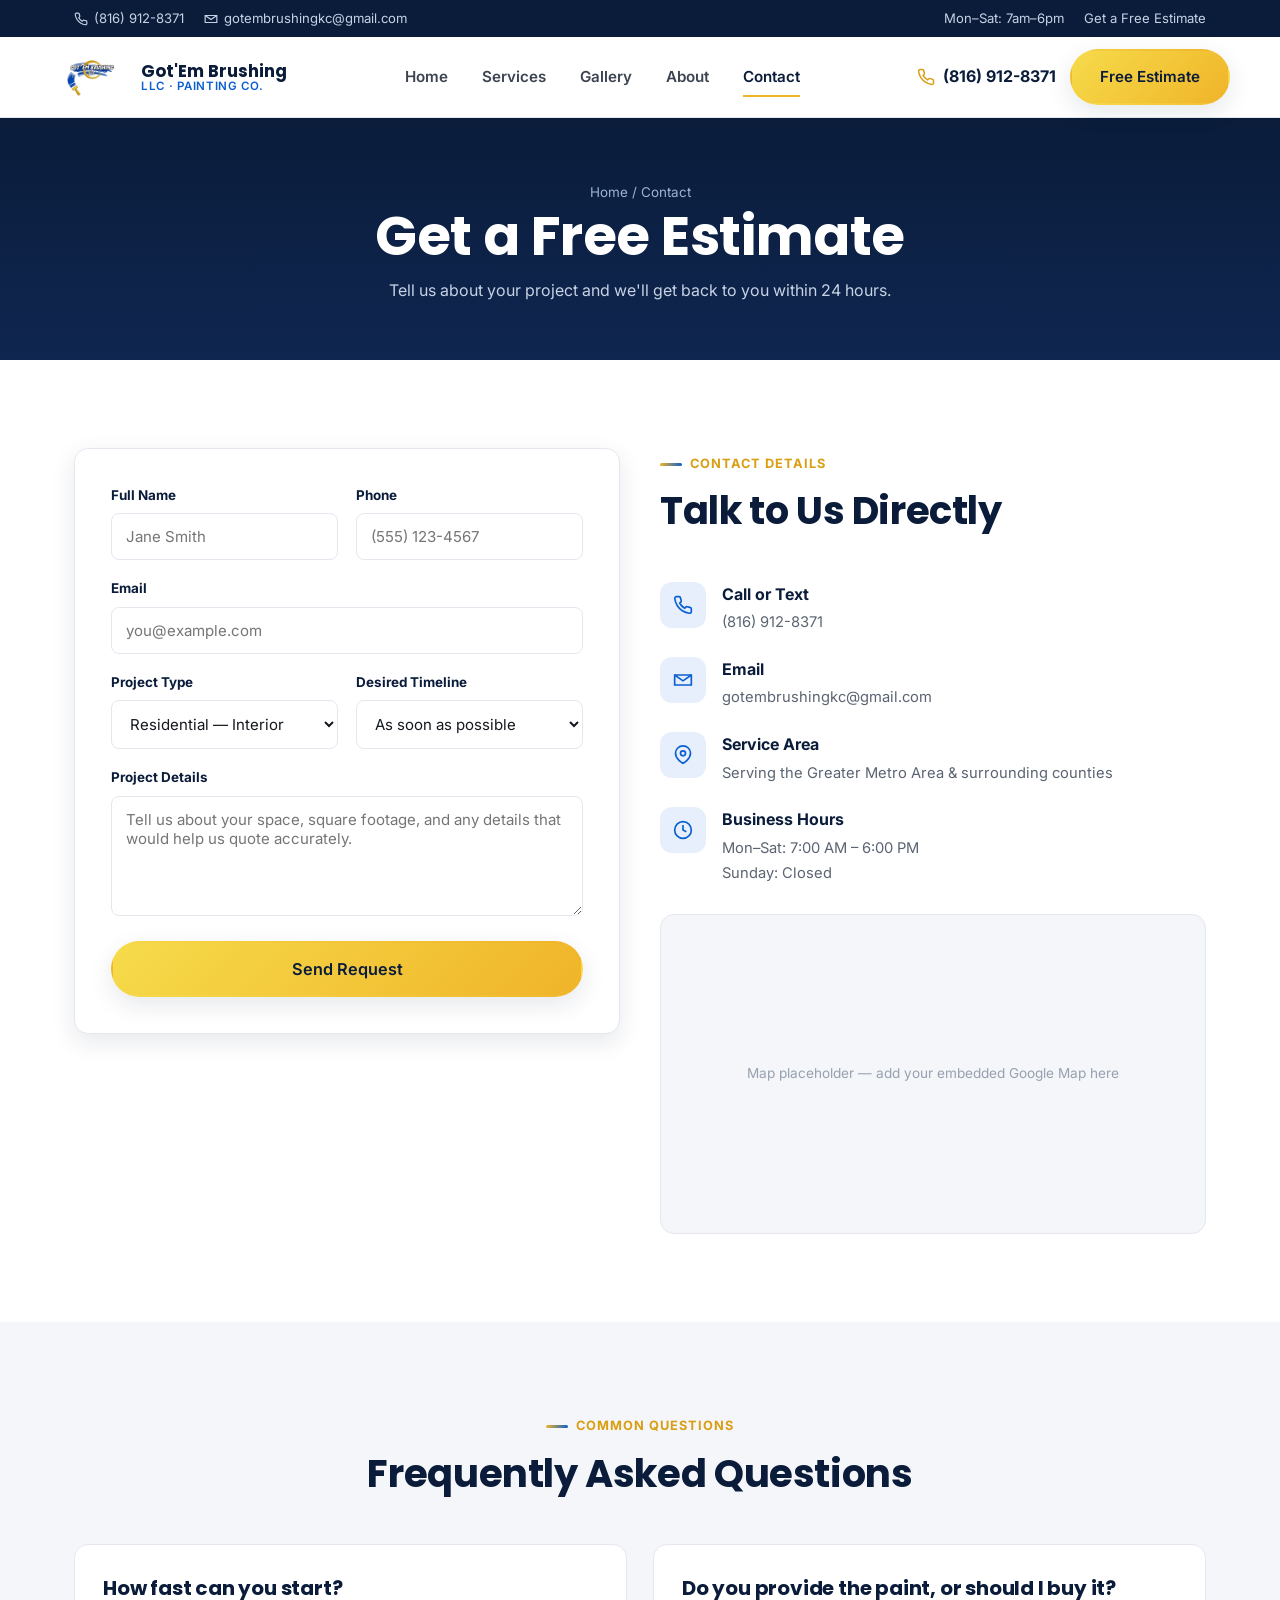
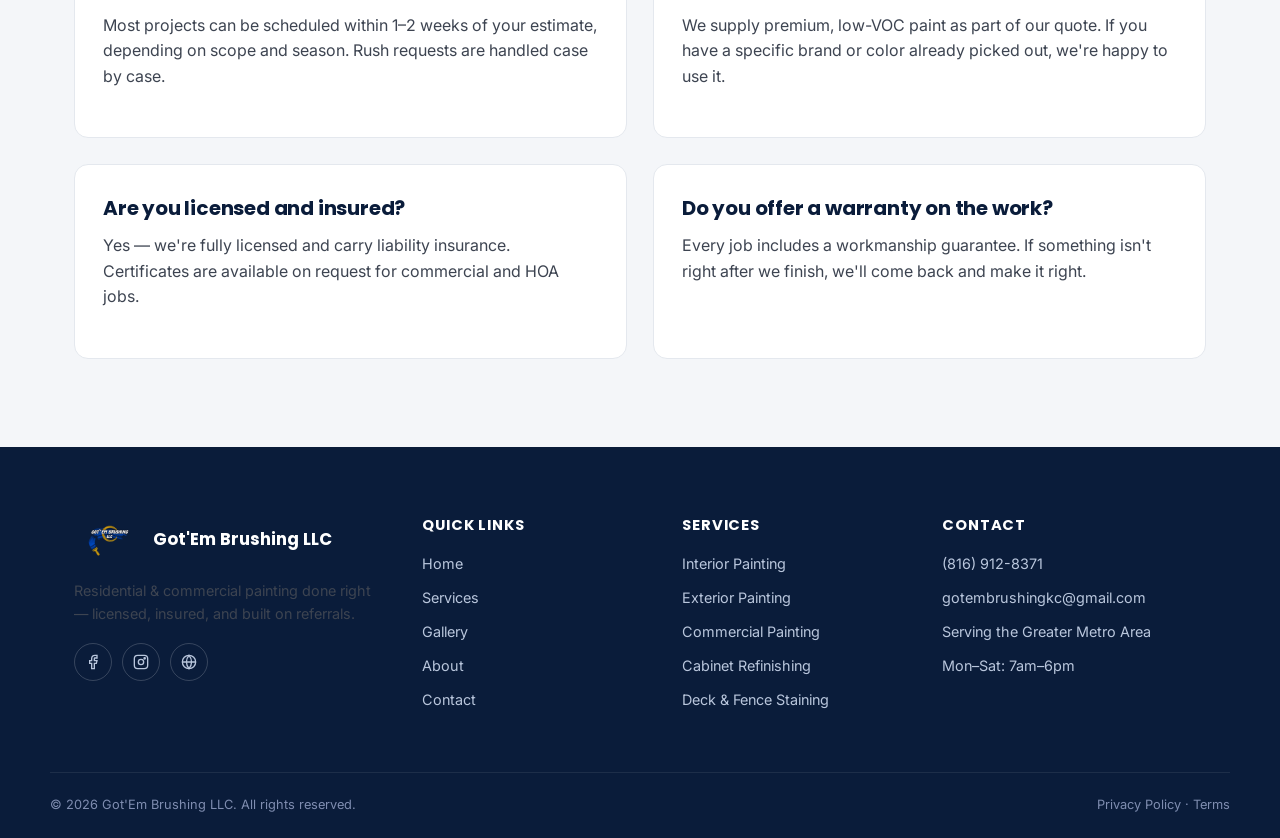
==== gotem-brushing-site 6/contact.html @ 80661a69 "Add files via upload" ====
<!DOCTYPE html>
<html lang="en">
<head>
<meta charset="UTF-8">
<meta name="viewport" content="width=device-width, initial-scale=1.0">
<title>Contact | Got'Em Brushing LLC</title>
<meta name="description" content="Request a free painting estimate from Got'Em Brushing LLC. Call, email, or fill out our contact form.">
<link rel="icon" type="image/png" href="assets/images/favicon-32.png">
<link rel="preconnect" href="https://fonts.googleapis.com">
<link href="https://fonts.googleapis.com/css2?family=Inter:wght@400;500;600;700&family=Poppins:wght@600;700&display=swap" rel="stylesheet">
<link rel="stylesheet" href="css/style.css">
</head>
<body>

<div class="topbar">
  <div class="container">
    <div class="topbar-links">
      <span><svg width="14" height="14" viewBox="0 0 24 24" fill="none" stroke="currentColor" stroke-width="2"><path d="M22 16.92v3a2 2 0 0 1-2.18 2 19.79 19.79 0 0 1-8.63-3.07 19.5 19.5 0 0 1-6-6 19.79 19.79 0 0 1-3.07-8.67A2 2 0 0 1 4.11 2h3a2 2 0 0 1 2 1.72c.127.96.362 1.903.7 2.81a2 2 0 0 1-.45 2.11L8.09 9.91a16 16 0 0 0 6 6l1.27-1.27a2 2 0 0 1 2.11-.45c.907.338 1.85.573 2.81.7A2 2 0 0 1 22 16.92z"/></svg> (816) 912-8371</span>
      <span><svg width="14" height="14" viewBox="0 0 24 24" fill="none" stroke="currentColor" stroke-width="2"><path d="M22 6l-10 7L2 6"/><path d="M2 6h20v12H2z"/></svg> gotembrushingkc@gmail.com</span>
    </div>
    <div class="topbar-links">
      <span>Mon–Sat: 7am–6pm</span>
      <a href="contact.html">Get a Free Estimate</a>
    </div>
  </div>
</div>

<header class="site-header">
  <div class="container nav-wrap">
    <a href="index.html" class="brand">
      <img src="assets/images/logo.png" alt="Got'Em Brushing LLC logo">
      <span class="brand-text"><strong>Got'Em Brushing</strong><span>LLC · Painting Co.</span></span>
    </a>
    <nav class="nav-links">
      <a href="index.html">Home</a>
      <a href="services.html">Services</a>
      <a href="gallery.html">Gallery</a>
      <a href="about.html">About</a>
      <a href="contact.html" class="active">Contact</a>
    </nav>
    <div class="nav-cta">
      <a href="tel:+18169128371" class="nav-phone">
        <svg width="18" height="18" viewBox="0 0 24 24" fill="none" stroke="currentColor" stroke-width="2"><path d="M22 16.92v3a2 2 0 0 1-2.18 2 19.79 19.79 0 0 1-8.63-3.07 19.5 19.5 0 0 1-6-6 19.79 19.79 0 0 1-3.07-8.67A2 2 0 0 1 4.11 2h3a2 2 0 0 1 2 1.72c.127.96.362 1.903.7 2.81a2 2 0 0 1-.45 2.11L8.09 9.91a16 16 0 0 0 6 6l1.27-1.27a2 2 0 0 1 2.11-.45c.907.338 1.85.573 2.81.7A2 2 0 0 1 22 16.92z"/></svg>
        (816) 912-8371
      </a>
      <a href="contact.html" class="btn btn-primary">Free Estimate</a>
    </div>
    <button class="nav-toggle" aria-label="Toggle menu"><span></span></button>
  </div>
</header>

<section class="page-hero">
  <div class="container">
    <div class="breadcrumbs"><a href="index.html">Home</a> / Contact</div>
    <h1>Get a Free Estimate</h1>
    <p style="color:#c7d2e5;max-width:560px;margin:0 auto;">Tell us about your project and we'll get back to you within 24 hours.</p>
  </div>
</section>

<section class="section">
  <div class="container grid-2" style="align-items:flex-start;gap:40px;">

    <div class="reveal">
      <div class="form-card">
        <div class="form-success">
          <svg width="20" height="20" viewBox="0 0 24 24" fill="none" stroke="currentColor" stroke-width="2"><path d="M20 6L9 17l-5-5"/></svg>
          Thanks! Your request has been received — we'll be in touch within 24 hours.
        </div>
        <form id="contact-form" novalidate>
          <div class="form-row">
            <div class="field">
              <label for="name">Full Name</label>
              <input type="text" id="name" name="name" placeholder="Jane Smith">
              <div class="field-error">Please enter your name.</div>
            </div>
            <div class="field">
              <label for="phone">Phone</label>
              <input type="tel" id="phone" name="phone" placeholder="(555) 123-4567">
              <div class="field-error">Please enter a valid phone number.</div>
            </div>
          </div>
          <div class="field">
            <label for="email">Email</label>
            <input type="email" id="email" name="email" placeholder="you@example.com">
            <div class="field-error">Please enter a valid email address.</div>
          </div>
          <div class="form-row">
            <div class="field">
              <label for="project-type">Project Type</label>
              <select id="project-type" name="project-type">
                <option>Residential — Interior</option>
                <option>Residential — Exterior</option>
                <option>Commercial</option>
                <option>Cabinet Refinishing</option>
                <option>Deck / Fence Staining</option>
                <option>Other</option>
              </select>
            </div>
            <div class="field">
              <label for="timeline">Desired Timeline</label>
              <select id="timeline" name="timeline">
                <option>As soon as possible</option>
                <option>Within 1 month</option>
                <option>1–3 months</option>
                <option>Just gathering quotes</option>
              </select>
            </div>
          </div>
          <div class="field">
            <label for="message">Project Details</label>
            <textarea id="message" name="message" placeholder="Tell us about your space, square footage, and any details that would help us quote accurately."></textarea>
            <div class="field-error">Please add a few details about your project.</div>
          </div>
          <button type="submit" class="btn btn-primary btn-block btn-lg">Send Request</button>
        </form>
      </div>
    </div>

    <div class="reveal">
      <div class="section-head left mt-0">
        <div class="eyebrow">Contact Details</div>
        <h2>Talk to Us Directly</h2>
      </div>
      <div class="contact-info-list">
        <div class="contact-info-item">
          <div class="ico"><svg width="20" height="20" viewBox="0 0 24 24" fill="none" stroke="currentColor" stroke-width="2"><path d="M22 16.92v3a2 2 0 0 1-2.18 2 19.79 19.79 0 0 1-8.63-3.07 19.5 19.5 0 0 1-6-6 19.79 19.79 0 0 1-3.07-8.67A2 2 0 0 1 4.11 2h3a2 2 0 0 1 2 1.72c.127.96.362 1.903.7 2.81a2 2 0 0 1-.45 2.11L8.09 9.91a16 16 0 0 0 6 6l1.27-1.27a2 2 0 0 1 2.11-.45c.907.338 1.85.573 2.81.7A2 2 0 0 1 22 16.92z"/></svg></div>
          <div><strong>Call or Text</strong><a href="tel:+18169128371">(816) 912-8371</a></div>
        </div>
        <div class="contact-info-item">
          <div class="ico"><svg width="20" height="20" viewBox="0 0 24 24" fill="none" stroke="currentColor" stroke-width="2"><path d="M22 6l-10 7L2 6"/><path d="M2 6h20v12H2z"/></svg></div>
          <div><strong>Email</strong><a href="mailto:gotembrushingkc@gmail.com">gotembrushingkc@gmail.com</a></div>
        </div>
        <div class="contact-info-item">
          <div class="ico"><svg width="20" height="20" viewBox="0 0 24 24" fill="none" stroke="currentColor" stroke-width="2"><path d="M21 10c0 7-9 12-9 12s-9-5-9-12a9 9 0 0 1 18 0z"/><circle cx="12" cy="10" r="3"/></svg></div>
          <div><strong>Service Area</strong><span>Serving the Greater Metro Area &amp; surrounding counties</span></div>
        </div>
        <div class="contact-info-item">
          <div class="ico"><svg width="20" height="20" viewBox="0 0 24 24" fill="none" stroke="currentColor" stroke-width="2"><circle cx="12" cy="12" r="10"/><path d="M12 6v6l4 2"/></svg></div>
          <div><strong>Business Hours</strong><span>Mon–Sat: 7:00 AM – 6:00 PM<br>Sunday: Closed</span></div>
        </div>
      </div>

      <div class="map-embed" style="margin-top:28px;display:flex;align-items:center;justify-content:center;color:var(--gray-400);font-size:.85rem;">
        Map placeholder — add your embedded Google Map here
      </div>
    </div>

  </div>
</section>

<section class="section section-alt">
  <div class="container">
    <div class="section-head reveal">
      <div class="eyebrow">Common Questions</div>
      <h2>Frequently Asked Questions</h2>
    </div>
    <div class="grid-2">
      <div class="card reveal">
        <h3>How fast can you start?</h3>
        <p>Most projects can be scheduled within 1–2 weeks of your estimate, depending on scope and season. Rush requests are handled case by case.</p>
      </div>
      <div class="card reveal">
        <h3>Do you provide the paint, or should I buy it?</h3>
        <p>We supply premium, low-VOC paint as part of our quote. If you have a specific brand or color already picked out, we're happy to use it.</p>
      </div>
      <div class="card reveal">
        <h3>Are you licensed and insured?</h3>
        <p>Yes — we're fully licensed and carry liability insurance. Certificates are available on request for commercial and HOA jobs.</p>
      </div>
      <div class="card reveal">
        <h3>Do you offer a warranty on the work?</h3>
        <p>Every job includes a workmanship guarantee. If something isn't right after we finish, we'll come back and make it right.</p>
      </div>
    </div>
  </div>
</section>

<footer class="site-footer">
  <div class="container footer-grid">
    <div>
      <div class="footer-brand">
        <img src="assets/images/logo.png" alt="Got'Em Brushing LLC logo">
        <strong>Got'Em Brushing LLC</strong>
      </div>
      <p style="font-size:.9rem;">Residential &amp; commercial painting done right — licensed, insured, and built on referrals.</p>
      <div class="footer-social">
        <a href="#" aria-label="Facebook"><svg width="16" height="16" viewBox="0 0 24 24" fill="none" stroke="currentColor" stroke-width="2"><path d="M18 2h-3a5 5 0 0 0-5 5v3H7v4h3v8h4v-8h3l1-4h-4V7a1 1 0 0 1 1-1h3z"/></svg></a>
        <a href="#" aria-label="Instagram"><svg width="16" height="16" viewBox="0 0 24 24" fill="none" stroke="currentColor" stroke-width="2"><rect x="2" y="2" width="20" height="20" rx="5"/><circle cx="12" cy="12" r="4"/><circle cx="17.5" cy="6.5" r="1"/></svg></a>
        <a href="#" aria-label="Google"><svg width="16" height="16" viewBox="0 0 24 24" fill="none" stroke="currentColor" stroke-width="2"><circle cx="12" cy="12" r="10"/><path d="M2 12h20M12 2a15 15 0 0 1 0 20 15 15 0 0 1 0-20z"/></svg></a>
      </div>
    </div>
    <div>
      <h4>Quick Links</h4>
      <ul>
        <li><a href="index.html">Home</a></li>
        <li><a href="services.html">Services</a></li>
        <li><a href="gallery.html">Gallery</a></li>
        <li><a href="about.html">About</a></li>
        <li><a href="contact.html">Contact</a></li>
      </ul>
    </div>
    <div>
      <h4>Services</h4>
      <ul>
        <li><a href="services.html">Interior Painting</a></li>
        <li><a href="services.html">Exterior Painting</a></li>
        <li><a href="services.html">Commercial Painting</a></li>
        <li><a href="services.html">Cabinet Refinishing</a></li>
        <li><a href="services.html">Deck &amp; Fence Staining</a></li>
      </ul>
    </div>
    <div>
      <h4>Contact</h4>
      <ul>
        <li><a href="tel:+18169128371">(816) 912-8371</a></li>
        <li><a href="mailto:gotembrushingkc@gmail.com">gotembrushingkc@gmail.com</a></li>
        <li>Serving the Greater Metro Area</li>
        <li>Mon–Sat: 7am–6pm</li>
      </ul>
    </div>
  </div>
  <div class="container footer-bottom">
    <span>© <span class="current-year">2026</span> Got'Em Brushing LLC. All rights reserved.</span>
    <span><a href="#">Privacy Policy</a> · <a href="#">Terms</a></span>
  </div>
</footer>

<div class="mobile-call-bar">
  <a href="tel:+18169128371">
    <svg width="18" height="18" viewBox="0 0 24 24" fill="none" stroke="currentColor" stroke-width="2"><path d="M22 16.92v3a2 2 0 0 1-2.18 2 19.79 19.79 0 0 1-8.63-3.07 19.5 19.5 0 0 1-6-6 19.79 19.79 0 0 1-3.07-8.67A2 2 0 0 1 4.11 2h3a2 2 0 0 1 2 1.72c.127.96.362 1.903.7 2.81a2 2 0 0 1-.45 2.11L8.09 9.91a16 16 0 0 0 6 6l1.27-1.27a2 2 0 0 1 2.11-.45c.907.338 1.85.573 2.81.7A2 2 0 0 1 22 16.92z"/></svg>
    Call Now — Free Estimate
  </a>
</div>

<button class="back-to-top" aria-label="Back to top">
  <svg width="18" height="18" viewBox="0 0 24 24" fill="none" stroke="currentColor" stroke-width="2"><path d="M12 19V5M5 12l7-7 7 7"/></svg>
</button>

<script src="js/main.js"></script>
</body>
</html>
---- gotem-brushing-site 6/css/style.css ----
/* ==========================================================================
   Got'Em Brushing LLC — Main Stylesheet
   ========================================================================== */

:root {
  --navy: #0a1c3a;
  --navy-800: #0f2650;
  --blue: #0b5fd1;
  --blue-600: #0950b3;
  --blue-light: #2e7cf6;
  --gold: #f0b429;
  --gold-600: #d99e11;
  --gold-light: #f6db4a;
  --gray-900: #14181f;
  --gray-700: #3d4451;
  --gray-600: #5b6472;
  --gray-400: #97a1af;
  --gray-200: #e4e8ee;
  --gray-100: #f4f6f9;
  --white: #ffffff;

  --radius: 14px;
  --radius-sm: 8px;
  --shadow-sm: 0 2px 8px rgba(10, 28, 58, 0.06);
  --shadow-md: 0 8px 24px rgba(10, 28, 58, 0.10);
  --shadow-lg: 0 20px 48px rgba(10, 28, 58, 0.16);
  --container: 1180px;
  --transition: 220ms cubic-bezier(.4,0,.2,1);
}

* { box-sizing: border-box; }
html { scroll-behavior: smooth; }

body {
  margin: 0;
  font-family: "Inter", -apple-system, BlinkMacSystemFont, "Segoe UI", Roboto, Helvetica, Arial, sans-serif;
  color: var(--gray-900);
  background: var(--white);
  line-height: 1.6;
  -webkit-font-smoothing: antialiased;
}

h1, h2, h3, h4 {
  font-family: "Poppins", "Inter", sans-serif;
  font-weight: 700;
  line-height: 1.18;
  margin: 0 0 .6em;
  color: var(--navy);
  letter-spacing: -0.01em;
}

h1 { font-size: clamp(2.2rem, 4.5vw, 3.4rem); }
h2 { font-size: clamp(1.7rem, 3vw, 2.4rem); }
h3 { font-size: 1.25rem; }
p { margin: 0 0 1em; color: var(--gray-700); }
a { color: inherit; text-decoration: none; }
ul { padding: 0; margin: 0; list-style: none; }
img { max-width: 100%; display: block; }
button { font-family: inherit; cursor: pointer; }

.container {
  width: 100%;
  max-width: var(--container);
  margin: 0 auto;
  padding: 0 24px;
}

.eyebrow {
  display: inline-flex;
  align-items: center;
  gap: 8px;
  font-size: .8rem;
  font-weight: 700;
  letter-spacing: .08em;
  text-transform: uppercase;
  color: var(--gold-600);
  margin-bottom: 14px;
}
.eyebrow::before {
  content: "";
  width: 22px;
  height: 3px;
  border-radius: 2px;
  background: linear-gradient(90deg, var(--gold), var(--blue));
}

.section { padding: 88px 0; }
.section-tight { padding: 56px 0; }
.section-alt { background: var(--gray-100); }
.section-navy { background: var(--navy); color: var(--white); }
.section-navy h2, .section-navy h3 { color: var(--white); }
.section-navy p { color: #c7d2e5; }

.section-head {
  max-width: 640px;
  margin: 0 auto 48px;
  text-align: center;
}
.section-head.left { margin: 0 0 48px; text-align: left; }

/* ---------- Buttons ---------- */
.btn {
  display: inline-flex;
  align-items: center;
  justify-content: center;
  gap: 8px;
  padding: 14px 28px;
  border-radius: 100px;
  font-weight: 600;
  font-size: .95rem;
  border: 2px solid transparent;
  transition: transform var(--transition), box-shadow var(--transition), background var(--transition), color var(--transition);
  white-space: nowrap;
}
.btn-primary {
  background: linear-gradient(135deg, var(--gold-light), var(--gold));
  color: var(--navy);
  box-shadow: var(--shadow-md);
}
.btn-primary:hover { transform: translateY(-2px); box-shadow: var(--shadow-lg); }
.btn-outline {
  background: transparent;
  border-color: rgba(255,255,255,.5);
  color: var(--white);
}
.btn-outline:hover { background: rgba(255,255,255,.12); border-color: var(--white); }
.btn-outline-dark {
  background: transparent;
  border-color: var(--navy);
  color: var(--navy);
}
.btn-outline-dark:hover { background: var(--navy); color: var(--white); }
.btn-block { width: 100%; }
.btn-lg { padding: 16px 34px; font-size: 1.02rem; }

/* ---------- Top bar ---------- */
.topbar {
  background: var(--navy);
  color: #c7d2e5;
  font-size: .82rem;
}
.topbar .container {
  display: flex;
  align-items: center;
  justify-content: space-between;
  padding-top: 8px;
  padding-bottom: 8px;
  gap: 16px;
}
.topbar a { color: #c7d2e5; }
.topbar a:hover { color: var(--gold-light); }
.topbar-links { display: flex; gap: 20px; align-items: center; }
.topbar-links span { display: inline-flex; align-items: center; gap: 6px; }

/* ---------- Header / Nav ---------- */
.site-header {
  position: sticky;
  top: 0;
  z-index: 500;
  background: rgba(255,255,255,.92);
  backdrop-filter: blur(10px);
  border-bottom: 1px solid var(--gray-200);
  transition: box-shadow var(--transition), padding var(--transition);
}
.site-header.scrolled { box-shadow: var(--shadow-sm); }
.nav-wrap {
  display: flex;
  align-items: center;
  justify-content: space-between;
  padding: 12px 0;
}
.brand { display: flex; align-items: center; gap: 10px; }
.brand img { height: 54px; width: auto; }
.brand-text { display: flex; flex-direction: column; line-height: 1.1; }
.brand-text strong { font-family: "Poppins", sans-serif; font-size: 1.05rem; color: var(--navy); }
.brand-text span { font-size: .72rem; letter-spacing: .06em; text-transform: uppercase; color: var(--blue); font-weight: 600; }

.nav-links {
  display: flex;
  align-items: center;
  gap: 34px;
}
.nav-links a {
  font-weight: 600;
  font-size: .95rem;
  color: var(--gray-700);
  position: relative;
  padding: 6px 0;
}
.nav-links a::after {
  content: "";
  position: absolute;
  left: 0; right: 0; bottom: -2px;
  height: 2px;
  background: var(--gold);
  transform: scaleX(0);
  transform-origin: left;
  transition: transform var(--transition);
}
.nav-links a:hover { color: var(--navy); }
.nav-links a:hover::after { transform: scaleX(1); }
.nav-links a.active { color: var(--navy); }
.nav-links a.active::after { transform: scaleX(1); }

.nav-cta { display: flex; align-items: center; gap: 14px; }
.nav-phone {
  display: flex;
  align-items: center;
  gap: 8px;
  font-weight: 700;
  color: var(--navy);
}
.nav-phone svg { color: var(--gold-600); }

.nav-toggle {
  display: none;
  background: none;
  border: none;
  width: 40px;
  height: 40px;
  align-items: center;
  justify-content: center;
}
.nav-toggle span,
.nav-toggle span::before,
.nav-toggle span::after {
  content: "";
  display: block;
  width: 22px;
  height: 2px;
  background: var(--navy);
  position: relative;
  transition: transform var(--transition), opacity var(--transition);
}
.nav-toggle span::before { position: absolute; top: -7px; }
.nav-toggle span::after { position: absolute; top: 7px; }
.nav-toggle.open span { background: transparent; }
.nav-toggle.open span::before { transform: translateY(7px) rotate(45deg); }
.nav-toggle.open span::after { transform: translateY(-7px) rotate(-45deg); }

/* ---------- Hero shared bits (also used by inner-page CTAs) ---------- */
.hero-copy p.lead { font-size: 1.12rem; color: #cdd8ec; max-width: 520px; }
.hero-badges {
  display: flex;
  flex-wrap: wrap;
  gap: 12px;
  margin: 28px 0 34px;
}
.hero-badge {
  display: flex;
  align-items: center;
  gap: 8px;
  background: rgba(255,255,255,.08);
  border: 1px solid rgba(255,255,255,.14);
  padding: 9px 16px;
  border-radius: 100px;
  font-size: .84rem;
  font-weight: 600;
}
.hero-badge svg { color: var(--gold-light); flex-shrink: 0; }
.hero-actions { display: flex; flex-wrap: wrap; gap: 14px; }

/* ---------- Parallax color-changing hero (Home page) ---------- */
.hero-scroll {
  position: relative;
  height: 280vh;
  background: var(--navy);
}
.hero-pin {
  position: sticky;
  top: 0;
  height: 100vh;
  min-height: 560px;
  overflow: hidden;
  display: flex;
  align-items: center;
}
.hero-photo-stack {
  position: absolute;
  inset: -4% -2%;
  will-change: transform;
}
.house-photo {
  position: absolute;
  inset: 0;
  width: 100%;
  height: 100%;
  object-fit: cover;
  object-position: center 65%;
  opacity: 0;
}
.house-photo:first-child { opacity: 1; }
.hero-scrim {
  position: absolute;
  inset: 0;
  background: linear-gradient(100deg, rgba(10,28,58,.85) 0%, rgba(10,28,58,.64) 30%, rgba(10,28,58,.2) 58%, rgba(10,28,58,0) 76%);
  pointer-events: none;
}
.hero-copy-wrap { position: relative; z-index: 5; width: 100%; pointer-events: none; }
.hero-copy-wrap .hero-copy { max-width: 560px; pointer-events: auto; }
.hero-copy-wrap h1 { color: var(--white); }
.hero-copy-wrap p.lead { color: #dfe6f2; }

.paint-swatch-panel {
  position: absolute;
  right: 32px;
  bottom: 96px;
  z-index: 6;
  background: rgba(10,28,58,.55);
  backdrop-filter: blur(10px);
  border: 1px solid rgba(255,255,255,.18);
  border-radius: 16px;
  padding: 16px 20px;
  color: var(--white);
  display: flex;
  flex-direction: column;
  gap: 8px;
  min-width: 190px;
  box-shadow: var(--shadow-md);
}
.swatch-panel-label { font-size: .68rem; text-transform: uppercase; letter-spacing: .08em; color: #b9c6dc; font-weight: 700; }
.swatch-color-name { font-family: "Poppins", sans-serif; font-size: 1.05rem; transition: opacity .2s ease; }
.swatch-dots { display: flex; gap: 8px; margin-top: 4px; }
.swatch-dot {
  width: 15px; height: 15px;
  border-radius: 50%;
  border: 2px solid rgba(255,255,255,.35);
  transition: transform .25s ease, border-color .25s ease;
}
.swatch-dot.active { transform: scale(1.3); border-color: #fff; }

.scroll-cue {
  position: absolute;
  left: 50%;
  bottom: 30px;
  transform: translateX(-50%);
  display: flex;
  flex-direction: column;
  align-items: center;
  gap: 6px;
  color: #dfe6f2;
  font-size: .72rem;
  letter-spacing: .04em;
  z-index: 6;
  animation: heroBounce 2s infinite;
  opacity: 1;
  transition: opacity .4s ease;
  pointer-events: none;
}
.scroll-cue.hide { opacity: 0; }
@keyframes heroBounce {
  0%, 100% { transform: translate(-50%, 0); }
  50% { transform: translate(-50%, 8px); }
}

@media (prefers-reduced-motion: reduce) {
  .hero-scroll { height: 100vh !important; }
  .hero-pin { position: relative; }
  .scroll-cue { display: none; }
}

/* ---------- Trust strip ---------- */
.trust-strip {
  background: var(--white);
  border-bottom: 1px solid var(--gray-200);
}
.trust-strip .container {
  display: grid;
  grid-template-columns: repeat(4, 1fr);
  gap: 24px;
  padding-top: 34px;
  padding-bottom: 34px;
}
.trust-item { text-align: center; }
.trust-item strong {
  display: block;
  font-family: "Poppins", sans-serif;
  font-size: 1.7rem;
  color: var(--navy);
}
.trust-item span { font-size: .84rem; color: var(--gray-600); font-weight: 600; }

/* ---------- Cards ---------- */
.grid-3 { display: grid; grid-template-columns: repeat(3, 1fr); gap: 26px; }
.grid-2 { display: grid; grid-template-columns: repeat(2, 1fr); gap: 26px; }
.grid-4 { display: grid; grid-template-columns: repeat(4, 1fr); gap: 22px; }

.card {
  background: var(--white);
  border: 1px solid var(--gray-200);
  border-radius: var(--radius);
  padding: 32px 28px;
  transition: transform var(--transition), box-shadow var(--transition), border-color var(--transition);
}
.card:hover { transform: translateY(-6px); box-shadow: var(--shadow-lg); border-color: transparent; }
.card-icon {
  width: 54px; height: 54px;
  border-radius: 14px;
  display: flex; align-items: center; justify-content: center;
  background: linear-gradient(135deg, var(--blue), var(--blue-light));
  color: var(--white);
  margin-bottom: 18px;
}
.card ul.mini-list { margin-top: 14px; }
.card ul.mini-list li {
  display: flex;
  gap: 8px;
  align-items: flex-start;
  font-size: .88rem;
  color: var(--gray-600);
  padding: 4px 0;
}
.card ul.mini-list li svg { color: var(--gold-600); flex-shrink: 0; margin-top: 3px; }
.card-link {
  display: inline-flex;
  align-items: center;
  gap: 6px;
  margin-top: 18px;
  font-weight: 700;
  font-size: .88rem;
  color: var(--blue);
}
.card-link svg { transition: transform var(--transition); }
.card:hover .card-link svg { transform: translateX(4px); }

/* ---------- Process steps ---------- */
.steps {
  display: grid;
  grid-template-columns: repeat(4, 1fr);
  gap: 24px;
  counter-reset: step;
}
.step {
  position: relative;
  padding: 30px 22px 22px;
  background: var(--white);
  border-radius: var(--radius);
  border: 1px solid var(--gray-200);
}
.step::before {
  counter-increment: step;
  content: counter(step);
  position: absolute;
  top: -18px; left: 22px;
  width: 36px; height: 36px;
  border-radius: 50%;
  background: linear-gradient(135deg, var(--gold-light), var(--gold));
  color: var(--navy);
  display: flex; align-items: center; justify-content: center;
  font-family: "Poppins", sans-serif;
  font-weight: 700;
  box-shadow: var(--shadow-sm);
}
.step h3 { margin-top: 10px; font-size: 1.05rem; }
.step p { font-size: .9rem; margin-bottom: 0; }

/* ---------- Testimonials ---------- */
.testimonial {
  background: var(--white);
  border: 1px solid var(--gray-200);
  border-radius: var(--radius);
  padding: 28px;
  height: 100%;
}
.stars { color: var(--gold); display: flex; gap: 3px; margin-bottom: 14px; }
.testimonial p.quote { font-style: italic; color: var(--gray-700); }
.testimonial-author { display: flex; align-items: center; gap: 12px; margin-top: 18px; }
.avatar {
  width: 42px; height: 42px; border-radius: 50%;
  background: linear-gradient(135deg, var(--blue), var(--navy));
  color: var(--white);
  display: flex; align-items: center; justify-content: center;
  font-weight: 700; font-family: "Poppins", sans-serif;
}
.testimonial-author strong { display: block; font-size: .92rem; color: var(--navy); }
.testimonial-author span { font-size: .78rem; color: var(--gray-600); }

/* ---------- CTA band ---------- */
.cta-band {
  background: linear-gradient(120deg, var(--blue-600), var(--blue));
  color: var(--white);
  border-radius: var(--radius);
  padding: 48px;
  display: flex;
  align-items: center;
  justify-content: space-between;
  gap: 24px;
  flex-wrap: wrap;
}
.cta-band h2, .cta-band p { color: var(--white); }
.cta-band p { color: #dfe9fb; margin: 0; }

/* ---------- Gallery ---------- */
.filter-bar {
  display: flex;
  gap: 10px;
  justify-content: center;
  flex-wrap: wrap;
  margin-bottom: 36px;
}
.filter-btn {
  padding: 10px 20px;
  border-radius: 100px;
  border: 1px solid var(--gray-200);
  background: var(--white);
  font-weight: 600;
  font-size: .86rem;
  color: var(--gray-700);
  transition: all var(--transition);
}
.filter-btn:hover { border-color: var(--blue); color: var(--blue); }
.filter-btn.active {
  background: var(--navy);
  color: var(--white);
  border-color: var(--navy);
}
.gallery-grid {
  display: grid;
  grid-template-columns: repeat(3, 1fr);
  gap: 20px;
}
.gallery-item {
  position: relative;
  border-radius: var(--radius);
  overflow: hidden;
  aspect-ratio: 4/3;
  cursor: pointer;
  transition: transform var(--transition);
}
.gallery-item.hide { display: none; }
.gallery-item:hover { transform: scale(1.02); }
.gallery-item img { width: 100%; height: 100%; object-fit: cover; transition: transform .4s ease; }
.gallery-item:hover img { transform: scale(1.08); }
.gallery-cap {
  position: absolute; inset: auto 0 0 0;
  padding: 16px;
  background: linear-gradient(180deg, transparent, rgba(10,28,58,.85));
  color: var(--white);
  opacity: 0;
  transform: translateY(8px);
  transition: all var(--transition);
}
.gallery-item:hover .gallery-cap { opacity: 1; transform: translateY(0); }
.gallery-cap strong { display: block; font-size: .92rem; }
.gallery-cap span { font-size: .74rem; color: #cdd8ec; }

.lightbox {
  position: fixed; inset: 0;
  background: rgba(10,15,25,.92);
  display: none;
  align-items: center;
  justify-content: center;
  z-index: 1000;
  padding: 40px;
}
.lightbox.open { display: flex; }
.lightbox img { max-width: 90vw; max-height: 82vh; border-radius: 10px; box-shadow: var(--shadow-lg); }
.lightbox-close, .lightbox-nav {
  position: absolute;
  background: rgba(255,255,255,.1);
  border: 1px solid rgba(255,255,255,.25);
  color: var(--white);
  width: 44px; height: 44px;
  border-radius: 50%;
  display: flex; align-items: center; justify-content: center;
  transition: background var(--transition);
}
.lightbox-close:hover, .lightbox-nav:hover { background: rgba(255,255,255,.22); }
.lightbox-close { top: 24px; right: 24px; }
.lightbox-nav.prev { left: 24px; top: 50%; transform: translateY(-50%); }
.lightbox-nav.next { right: 24px; top: 50%; transform: translateY(-50%); }
.lightbox-cap { position: absolute; bottom: 28px; left: 0; right: 0; text-align: center; color: #cdd8ec; font-size: .9rem; }

/* ---------- Forms ---------- */
.form-card {
  background: var(--white);
  border-radius: var(--radius);
  border: 1px solid var(--gray-200);
  padding: 36px;
  box-shadow: var(--shadow-md);
}
.form-row { display: grid; grid-template-columns: 1fr 1fr; gap: 18px; }
.field { margin-bottom: 18px; }
.field label {
  display: block;
  font-size: .84rem;
  font-weight: 700;
  color: var(--navy);
  margin-bottom: 7px;
}
.field input,
.field select,
.field textarea {
  width: 100%;
  padding: 13px 14px;
  border-radius: var(--radius-sm);
  border: 1.5px solid var(--gray-200);
  font-family: inherit;
  font-size: .94rem;
  color: var(--gray-900);
  background: var(--white);
  transition: border-color var(--transition), box-shadow var(--transition);
}
.field input:focus,
.field select:focus,
.field textarea:focus {
  outline: none;
  border-color: var(--blue);
  box-shadow: 0 0 0 4px rgba(11,95,209,.12);
}
.field textarea { resize: vertical; min-height: 120px; }
.field-error { display: none; color: #d64545; font-size: .78rem; margin-top: 6px; font-weight: 600; }
.field.invalid input,
.field.invalid select,
.field.invalid textarea { border-color: #d64545; }
.field.invalid .field-error { display: block; }

.form-success {
  display: none;
  align-items: center;
  gap: 14px;
  background: #eafaf0;
  border: 1px solid #b7ecc8;
  color: #1e7a44;
  padding: 18px 20px;
  border-radius: var(--radius-sm);
  margin-bottom: 20px;
  font-weight: 600;
  font-size: .92rem;
}
.form-success.show { display: flex; }

.contact-info-list { display: flex; flex-direction: column; gap: 22px; }
.contact-info-item { display: flex; gap: 16px; align-items: flex-start; }
.contact-info-item .ico {
  width: 46px; height: 46px; border-radius: 12px;
  background: rgba(11,95,209,.1);
  color: var(--blue);
  display: flex; align-items: center; justify-content: center;
  flex-shrink: 0;
}
.contact-info-item strong { display: block; color: var(--navy); margin-bottom: 2px; }
.contact-info-item span, .contact-info-item a { color: var(--gray-600); font-size: .92rem; }
.contact-info-item a:hover { color: var(--blue); }

.map-embed {
  border-radius: var(--radius);
  overflow: hidden;
  border: 1px solid var(--gray-200);
  height: 320px;
  background: var(--gray-100);
}
.map-embed iframe { width: 100%; height: 100%; border: 0; }

/* ---------- Page hero (inner pages) ---------- */
.page-hero {
  background: linear-gradient(180deg, var(--navy), var(--navy-800));
  color: var(--white);
  padding: 64px 0 56px;
  text-align: center;
}
.page-hero h1 { color: var(--white); margin-bottom: 10px; }
.breadcrumbs { font-size: .84rem; color: #9db2d6; }
.breadcrumbs a:hover { color: var(--gold-light); }

/* ---------- Footer ---------- */
.site-footer { background: var(--navy); color: #b9c6dc; padding: 70px 0 0; }
.footer-grid {
  display: grid;
  grid-template-columns: 1.4fr 1fr 1fr 1.2fr;
  gap: 40px;
  padding-bottom: 50px;
  border-bottom: 1px solid rgba(255,255,255,.08);
}
.footer-brand { display: flex; align-items: center; gap: 10px; margin-bottom: 16px; }
.footer-brand img { height: 46px; }
.footer-brand strong { color: var(--white); font-family: "Poppins", sans-serif; font-size: 1.05rem; }
.site-footer h4 { color: var(--white); font-size: .92rem; text-transform: uppercase; letter-spacing: .06em; margin-bottom: 18px; }
.site-footer ul li { margin-bottom: 11px; font-size: .9rem; }
.site-footer ul li a:hover { color: var(--gold-light); }
.footer-social { display: flex; gap: 10px; margin-top: 18px; }
.footer-social a {
  width: 38px; height: 38px; border-radius: 50%;
  border: 1px solid rgba(255,255,255,.18);
  display: flex; align-items: center; justify-content: center;
  transition: background var(--transition), border-color var(--transition);
}
.footer-social a:hover { background: var(--gold); border-color: var(--gold); color: var(--navy); }
.footer-bottom {
  display: flex;
  justify-content: space-between;
  align-items: center;
  padding: 22px 0;
  font-size: .8rem;
  color: #7f8db0;
  flex-wrap: wrap;
  gap: 10px;
}
.footer-bottom a:hover { color: var(--gold-light); }

/* ---------- Scroll reveal ---------- */
.reveal { opacity: 0; transform: translateY(24px); transition: opacity .7s ease, transform .7s ease; }
.reveal.in { opacity: 1; transform: translateY(0); }

/* ---------- Back to top ---------- */
.back-to-top {
  position: fixed;
  right: 24px; bottom: 24px;
  width: 46px; height: 46px;
  border-radius: 50%;
  background: var(--navy);
  color: var(--white);
  display: flex; align-items: center; justify-content: center;
  box-shadow: var(--shadow-md);
  opacity: 0; visibility: hidden;
  transform: translateY(10px);
  transition: all var(--transition);
  z-index: 400;
  border: none;
}
.back-to-top.show { opacity: 1; visibility: visible; transform: translateY(0); }
.back-to-top:hover { background: var(--blue); }

/* ---------- Sticky mobile call bar ---------- */
.mobile-call-bar {
  display: none;
  position: fixed;
  left: 0; right: 0; bottom: 0;
  z-index: 450;
  background: var(--navy);
  padding: 12px 16px;
  box-shadow: 0 -6px 20px rgba(0,0,0,.15);
}
.mobile-call-bar a {
  display: flex; align-items: center; justify-content: center; gap: 10px;
  background: linear-gradient(135deg, var(--gold-light), var(--gold));
  color: var(--navy);
  font-weight: 700;
  padding: 13px;
  border-radius: 100px;
}

/* ---------- Utility ---------- */
.badge-pill {
  display: inline-block;
  padding: 6px 14px;
  border-radius: 100px;
  background: rgba(11,95,209,.1);
  color: var(--blue);
  font-size: .78rem;
  font-weight: 700;
  margin-bottom: 12px;
}
.text-center { text-align: center; }
.mt-0 { margin-top: 0; }

/* ---------- Responsive ---------- */
@media (max-width: 980px) {
  .hero-scroll { height: 240vh; }
  .paint-swatch-panel { right: 20px; bottom: 84px; min-width: 168px; padding: 14px 16px; }
  .grid-3, .grid-2, .grid-4 { grid-template-columns: repeat(2, 1fr); }
  .steps { grid-template-columns: repeat(2, 1fr); }
  .trust-strip .container { grid-template-columns: repeat(2, 1fr); }
  .footer-grid { grid-template-columns: 1fr 1fr; }
  .gallery-grid { grid-template-columns: repeat(2, 1fr); }
  .form-row { grid-template-columns: 1fr; }
}

@media (max-width: 760px) {
  .topbar { display: none; }
  .nav-links, .nav-cta .nav-phone { display: none; }
  .nav-toggle { display: flex; }
  .nav-links {
    position: fixed;
    top: 0; right: 0;
    height: 100vh;
    width: min(80vw, 320px);
    background: var(--white);
    flex-direction: column;
    align-items: flex-start;
    padding: 100px 32px 32px;
    gap: 24px;
    transform: translateX(100%);
    transition: transform var(--transition);
    box-shadow: var(--shadow-lg);
    z-index: 490;
  }
  .nav-links.open { display: flex; transform: translateX(0); }
  .nav-links a { font-size: 1.05rem; }
  .grid-3, .grid-2, .grid-4 { grid-template-columns: 1fr; }
  .steps { grid-template-columns: 1fr; }
  .trust-strip .container { grid-template-columns: repeat(2, 1fr); }
  .footer-grid { grid-template-columns: 1fr; padding-bottom: 30px; }
  .footer-bottom { flex-direction: column; text-align: center; }
  .gallery-grid { grid-template-columns: 1fr; }
  .cta-band { flex-direction: column; text-align: center; padding: 36px 26px; }
  .section { padding: 60px 0; }
  .mobile-call-bar { display: block; }
  body { padding-bottom: 76px; }
  .hero-scroll { height: 220vh; }
  .hero-pin { min-height: 620px; }
  .hero-scrim { background: linear-gradient(180deg, rgba(10,28,58,.35) 0%, rgba(10,28,58,.55) 55%, rgba(10,28,58,.9) 100%); }
  .paint-swatch-panel { left: 20px; right: 20px; bottom: 20px; flex-direction: row; align-items: center; justify-content: space-between; min-width: 0; }
  .scroll-cue { bottom: 96px; }
}
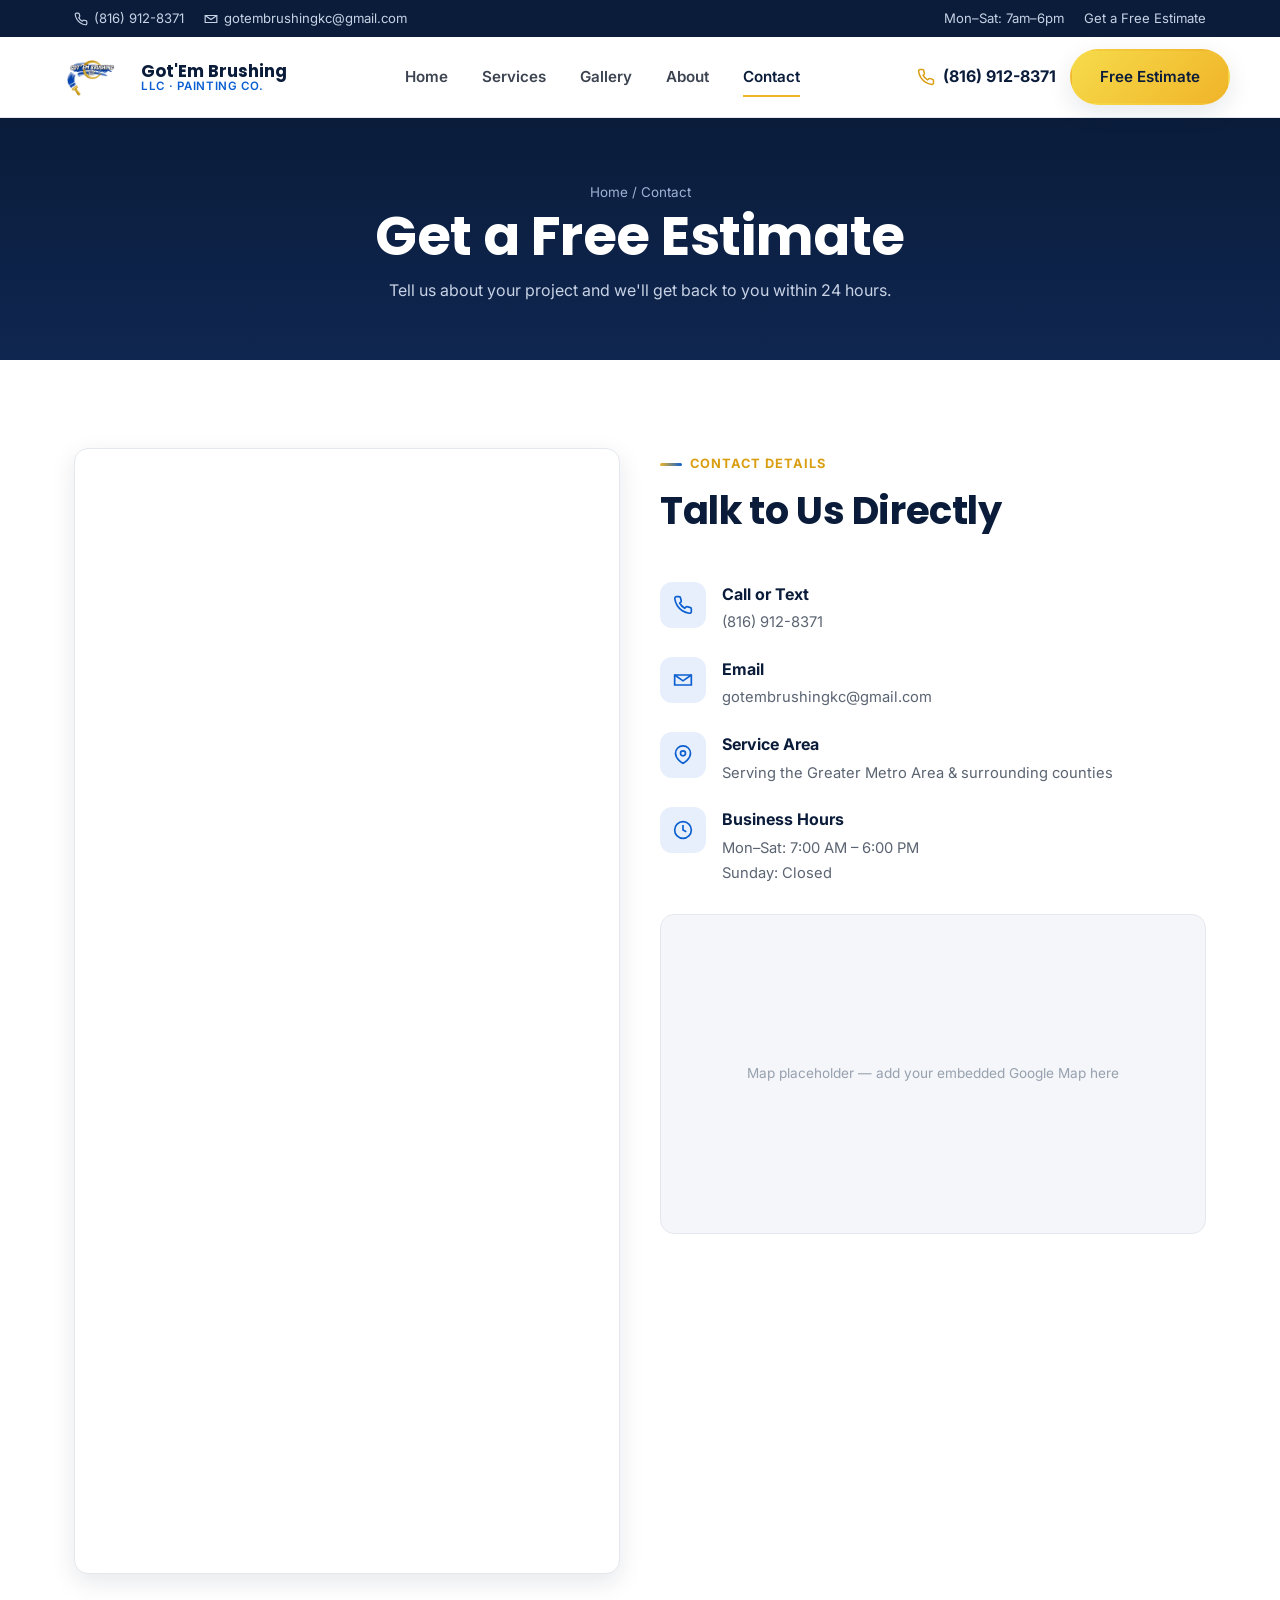
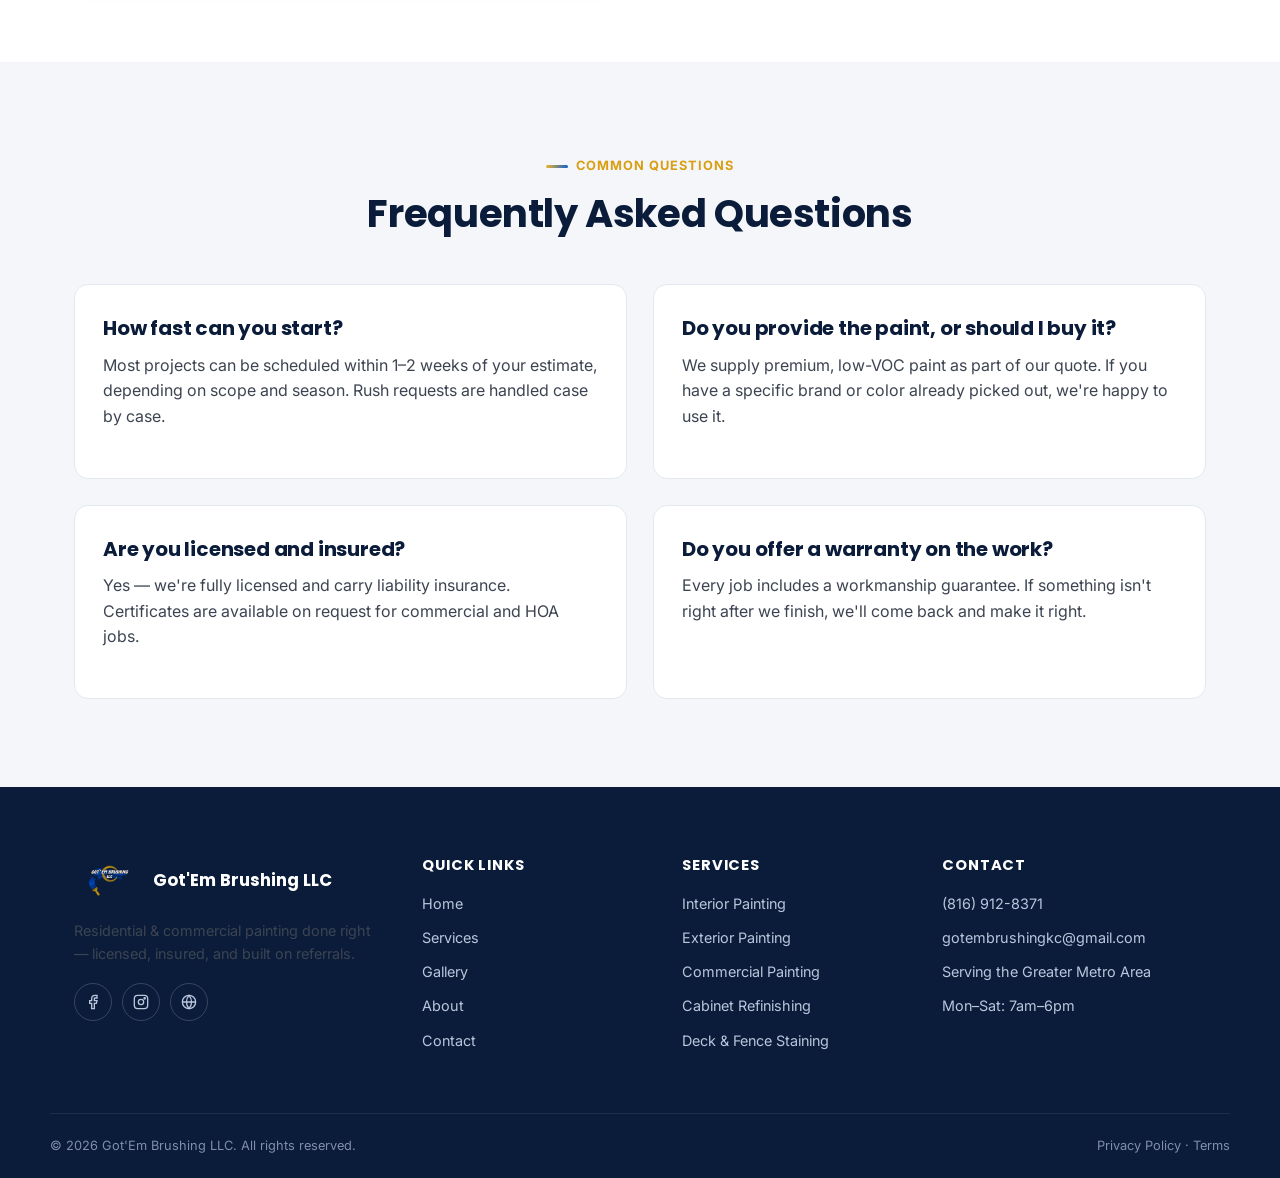
==== commit 6e4ac811: "Add files via upload" ====
--- a/gotem-brushing-site 6/contact.html
+++ b/gotem-brushing-site 6/contact.html
@@ -62,57 +62,23 @@
 
     <div class="reveal">
       <div class="form-card">
-        <div class="form-success">
-          <svg width="20" height="20" viewBox="0 0 24 24" fill="none" stroke="currentColor" stroke-width="2"><path d="M20 6L9 17l-5-5"/></svg>
-          Thanks! Your request has been received — we'll be in touch within 24 hours.
-        </div>
-        <form id="contact-form" novalidate>
-          <div class="form-row">
-            <div class="field">
-              <label for="name">Full Name</label>
-              <input type="text" id="name" name="name" placeholder="Jane Smith">
-              <div class="field-error">Please enter your name.</div>
-            </div>
-            <div class="field">
-              <label for="phone">Phone</label>
-              <input type="tel" id="phone" name="phone" placeholder="(555) 123-4567">
-              <div class="field-error">Please enter a valid phone number.</div>
-            </div>
-          </div>
-          <div class="field">
-            <label for="email">Email</label>
-            <input type="email" id="email" name="email" placeholder="you@example.com">
-            <div class="field-error">Please enter a valid email address.</div>
-          </div>
-          <div class="form-row">
-            <div class="field">
-              <label for="project-type">Project Type</label>
-              <select id="project-type" name="project-type">
-                <option>Residential — Interior</option>
-                <option>Residential — Exterior</option>
-                <option>Commercial</option>
-                <option>Cabinet Refinishing</option>
-                <option>Deck / Fence Staining</option>
-                <option>Other</option>
-              </select>
-            </div>
-            <div class="field">
-              <label for="timeline">Desired Timeline</label>
-              <select id="timeline" name="timeline">
-                <option>As soon as possible</option>
-                <option>Within 1 month</option>
-                <option>1–3 months</option>
-                <option>Just gathering quotes</option>
-              </select>
-            </div>
-          </div>
-          <div class="field">
-            <label for="message">Project Details</label>
-            <textarea id="message" name="message" placeholder="Tell us about your space, square footage, and any details that would help us quote accurately."></textarea>
-            <div class="field-error">Please add a few details about your project.</div>
-          </div>
-          <button type="submit" class="btn btn-primary btn-block btn-lg">Send Request</button>
-        </form>
+        <iframe
+          src="https://api.leadconnectorhq.com/widget/form/M7LL7PgBHNmSym94ABfQ"
+          style="width:100%;height:1045px;border:none;border-radius:8px"
+          id="inline-M7LL7PgBHNmSym94ABfQ"
+          data-layout="{'id':'INLINE'}"
+          data-trigger-type="alwaysShow"
+          data-trigger-value=""
+          data-activation-type="alwaysActivated"
+          data-activation-value=""
+          data-deactivation-type="neverDeactivate"
+          data-deactivation-value=""
+          data-form-name="Estimate Form (Calendar Form)"
+          data-height="1045"
+          data-layout-iframe-id="inline-M7LL7PgBHNmSym94ABfQ"
+          data-form-id="M7LL7PgBHNmSym94ABfQ"
+          title="Estimate Form (Calendar Form)"
+        ></iframe>
       </div>
     </div>
 
@@ -237,5 +203,6 @@
 </button>
 
 <script src="js/main.js"></script>
+<script src="https://link.msgsndr.com/js/form_embed.js"></script>
 </body>
 </html>
--- a/gotem-brushing-site 6/css/style.css
+++ b/gotem-brushing-site 6/css/style.css
@@ -798,8 +798,10 @@
   .mobile-call-bar { display: block; }
   body { padding-bottom: 76px; }
   .hero-scroll { height: 220vh; }
-  .hero-pin { min-height: 620px; }
-  .hero-scrim { background: linear-gradient(180deg, rgba(10,28,58,.35) 0%, rgba(10,28,58,.55) 55%, rgba(10,28,58,.9) 100%); }
-  .paint-swatch-panel { left: 20px; right: 20px; bottom: 20px; flex-direction: row; align-items: center; justify-content: space-between; min-width: 0; }
-  .scroll-cue { bottom: 96px; }
-}
+  .hero-pin { height: 68vh; min-height: 500px; }
+  .hero-photo-stack { inset: 0; background: var(--navy); }
+  .house-photo { object-fit: cover; object-position: center 32%; }
+  .hero-scrim { background: linear-gradient(180deg, rgba(10,28,58,.25) 0%, rgba(10,28,58,.45) 55%, rgba(10,28,58,.92) 100%); }
+  .paint-swatch-panel { left: 20px; right: 20px; top: auto; bottom: 68px; flex-direction: row; align-items: center; justify-content: space-between; min-width: 0; padding: 12px 16px; }
+  .scroll-cue { bottom: 16px; }
+}
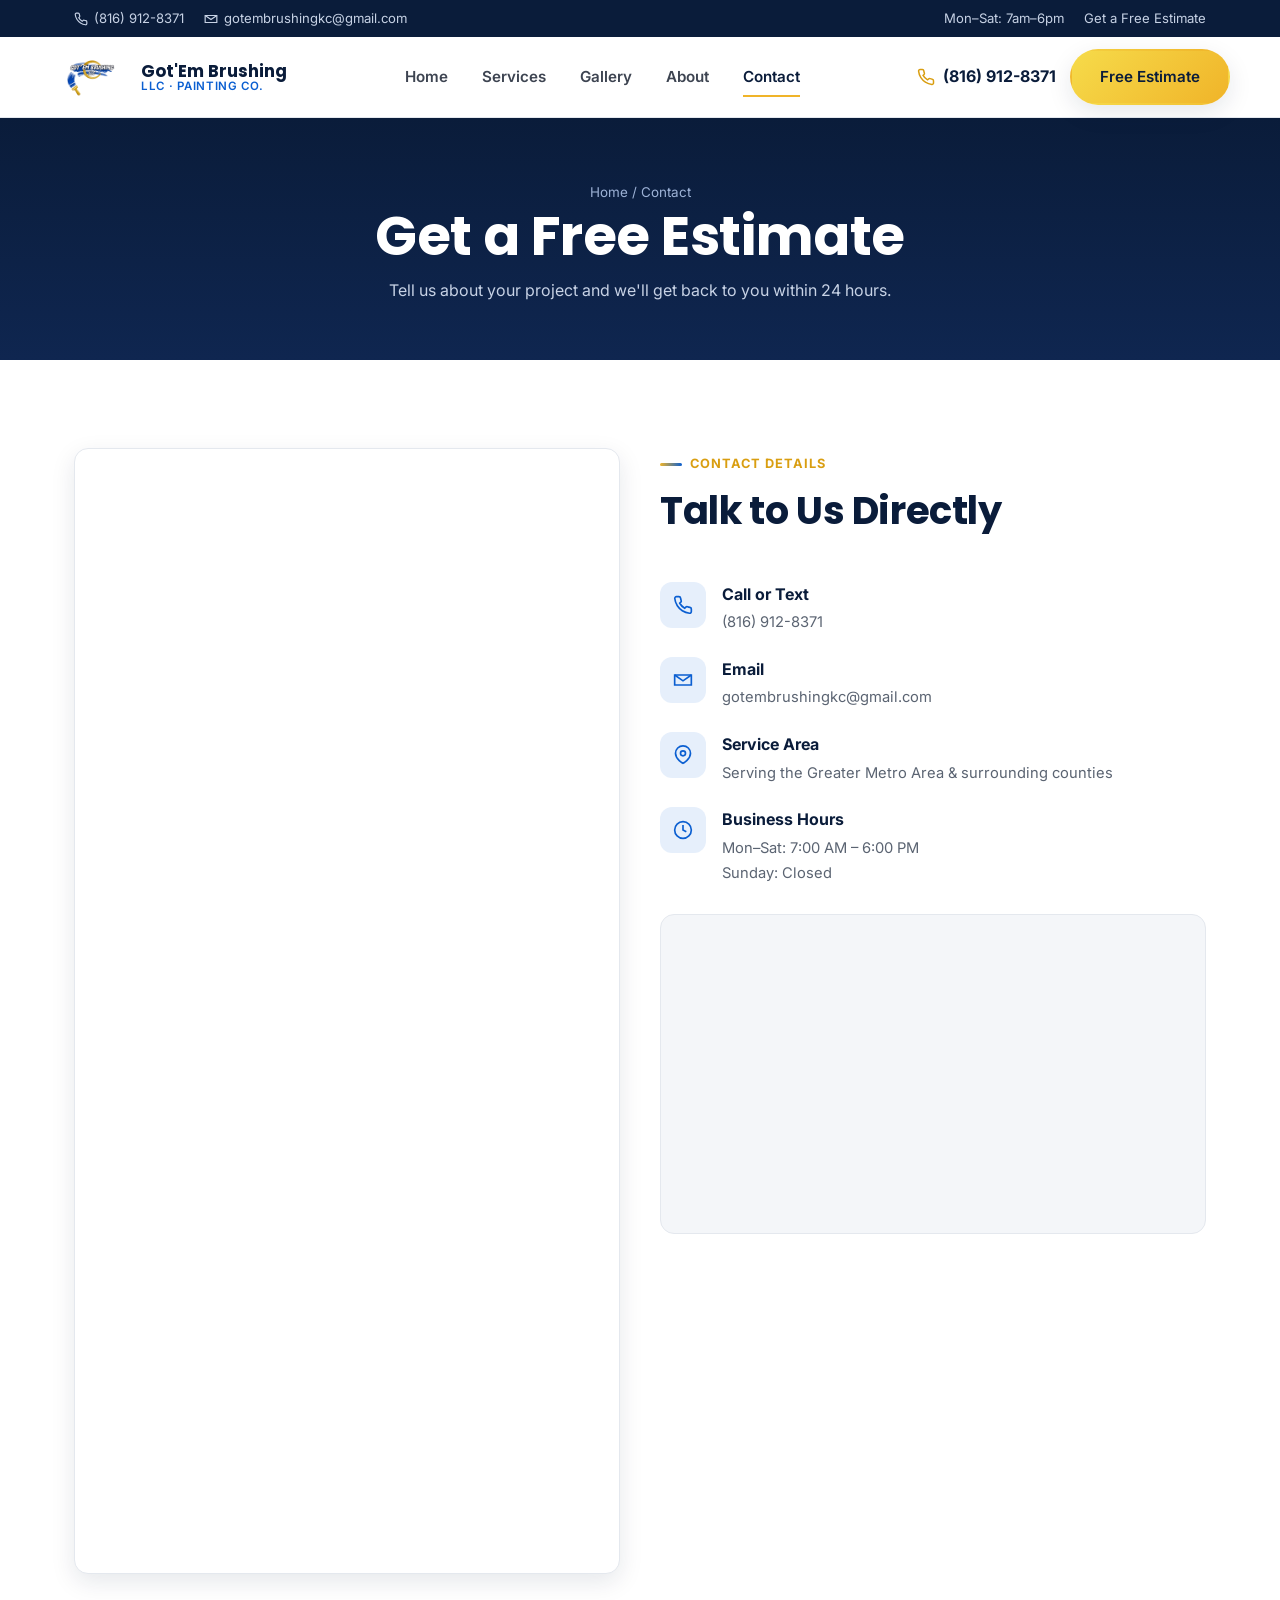
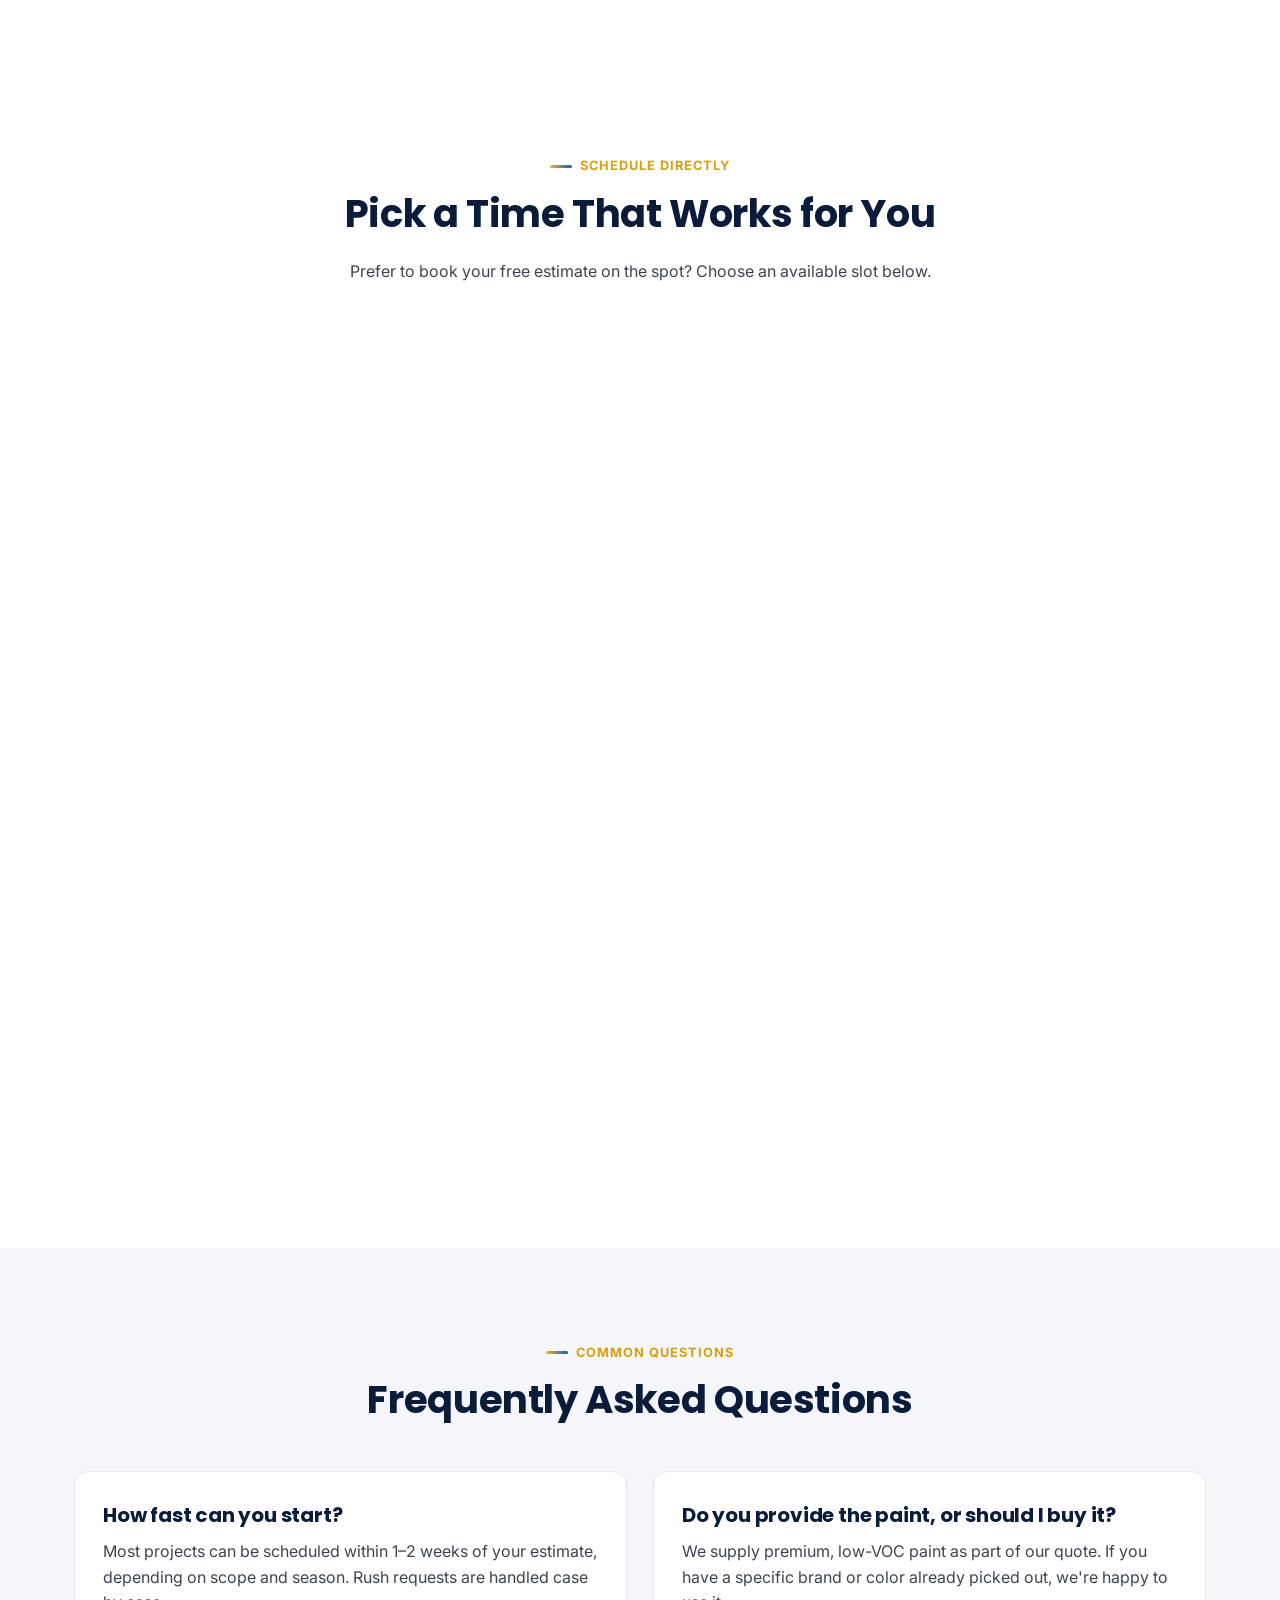
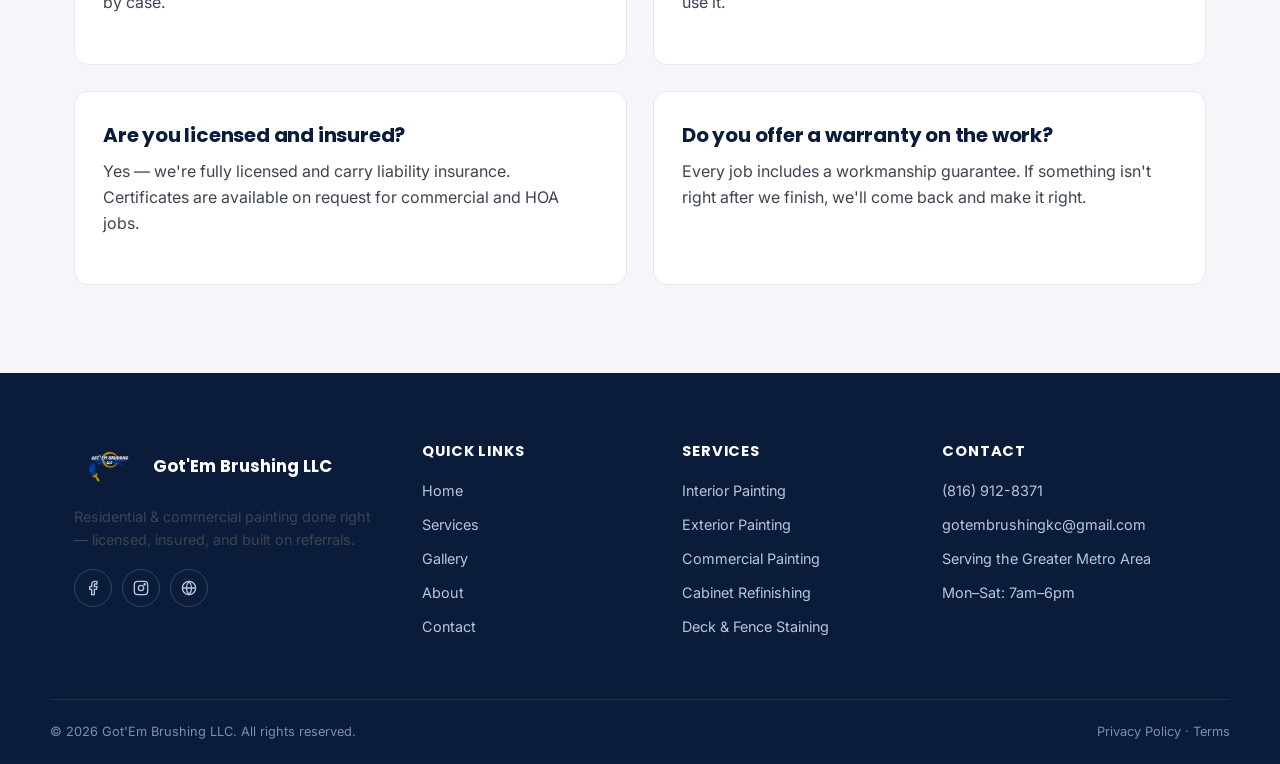
==== commit 8a2b947c: "Add files via upload" ====
--- a/gotem-brushing-site 6/contact.html
+++ b/gotem-brushing-site 6/contact.html
@@ -106,11 +106,29 @@
         </div>
       </div>
 
-      <div class="map-embed" style="margin-top:28px;display:flex;align-items:center;justify-content:center;color:var(--gray-400);font-size:.85rem;">
-        Map placeholder — add your embedded Google Map here
-      </div>
-    </div>
-
+      <div class="map-embed" style="margin-top:28px;">
+        <iframe
+          src="https://maps.google.com/maps?q=Kansas+City,+MO&z=10&output=embed"
+          title="Got'Em Brushing LLC service area — Kansas City, MO"
+          loading="lazy"
+          referrerpolicy="no-referrer-when-downgrade">
+        </iframe>
+      </div>
+    </div>
+
+  </div>
+</section>
+
+<section class="section">
+  <div class="container">
+    <div class="section-head reveal">
+      <div class="eyebrow">Schedule Directly</div>
+      <h2>Pick a Time That Works for You</h2>
+      <p>Prefer to book your free estimate on the spot? Choose an available slot below.</p>
+    </div>
+    <div class="reveal" style="max-width:760px;margin:0 auto;">
+      <iframe src="https://api.leadconnectorhq.com/widget/booking/5ItWPqZnOYiWId1O73q8" allow="payment" style="width: 100%;height:820px;border:none;overflow: hidden;border-radius:8px;" scrolling="no" id="5ItWPqZnOYiWId1O73q8_1785346264554"></iframe>
+    </div>
   </div>
 </section>
 
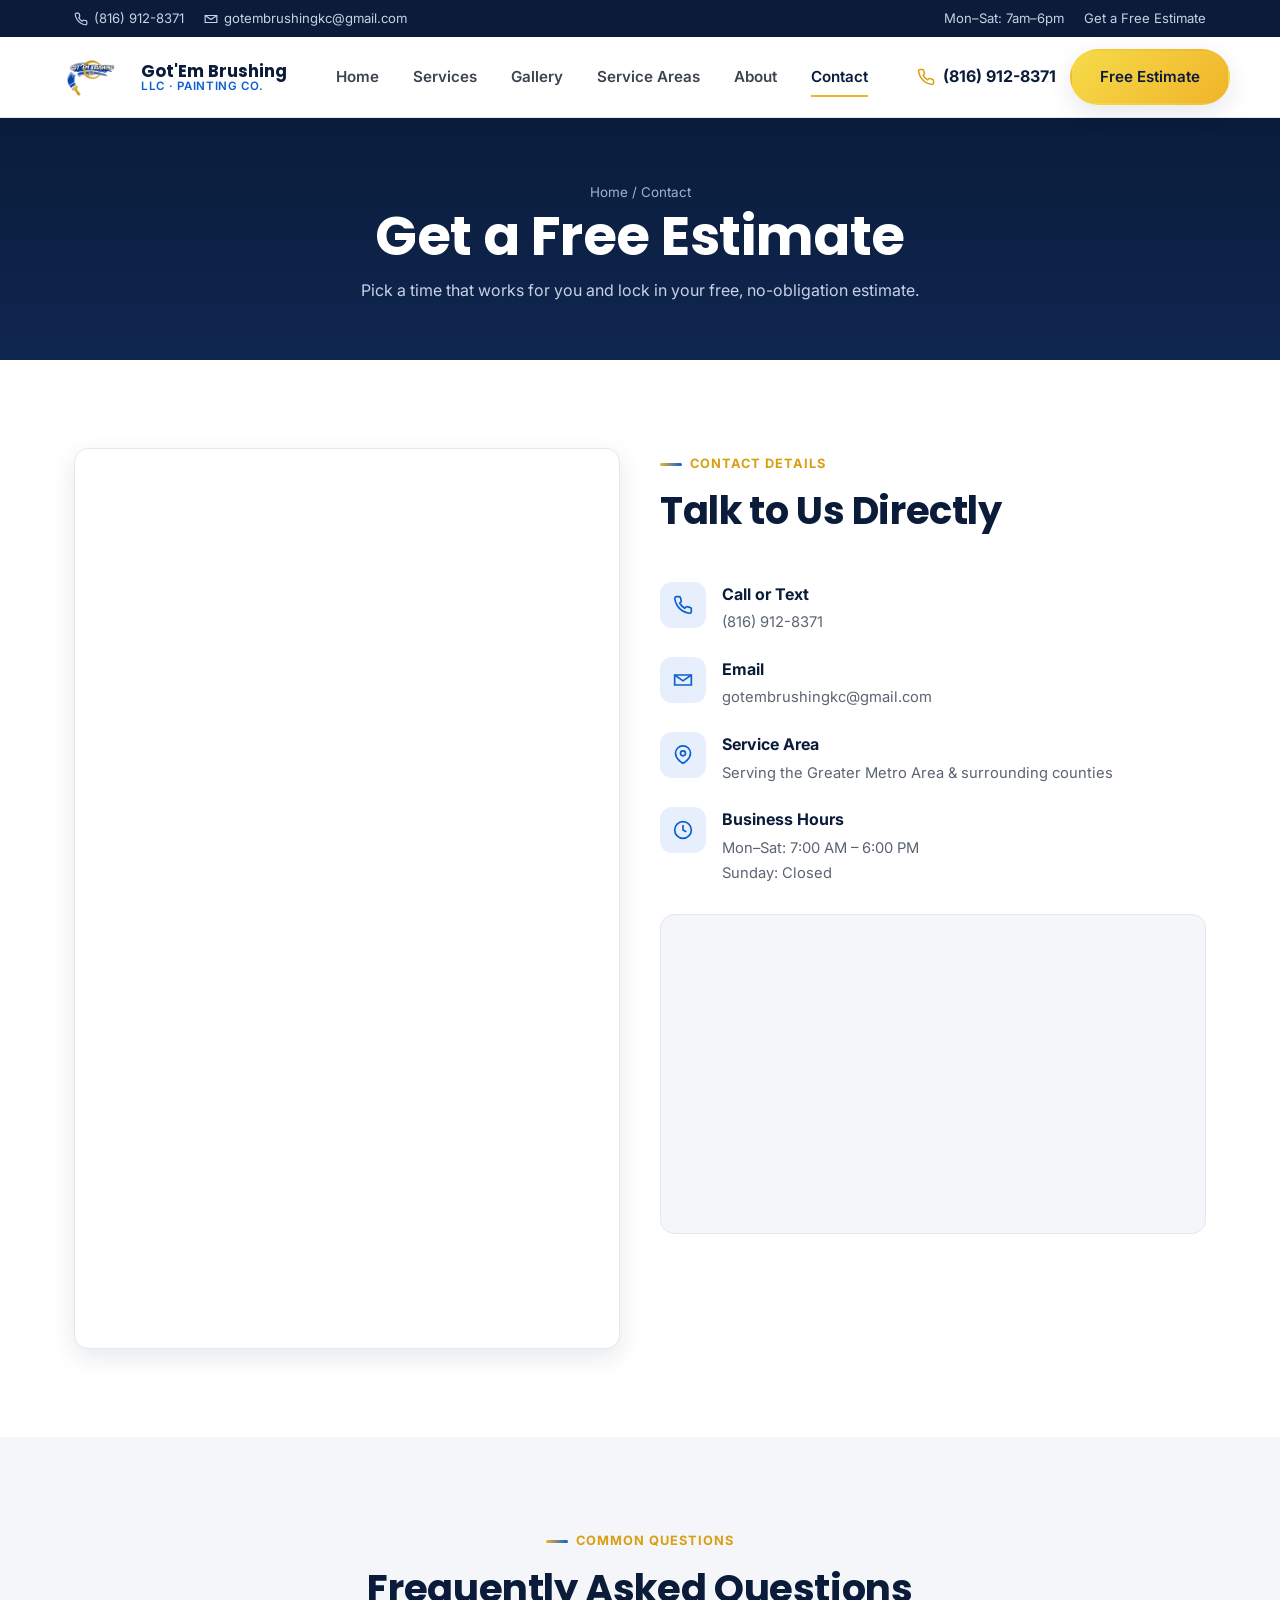
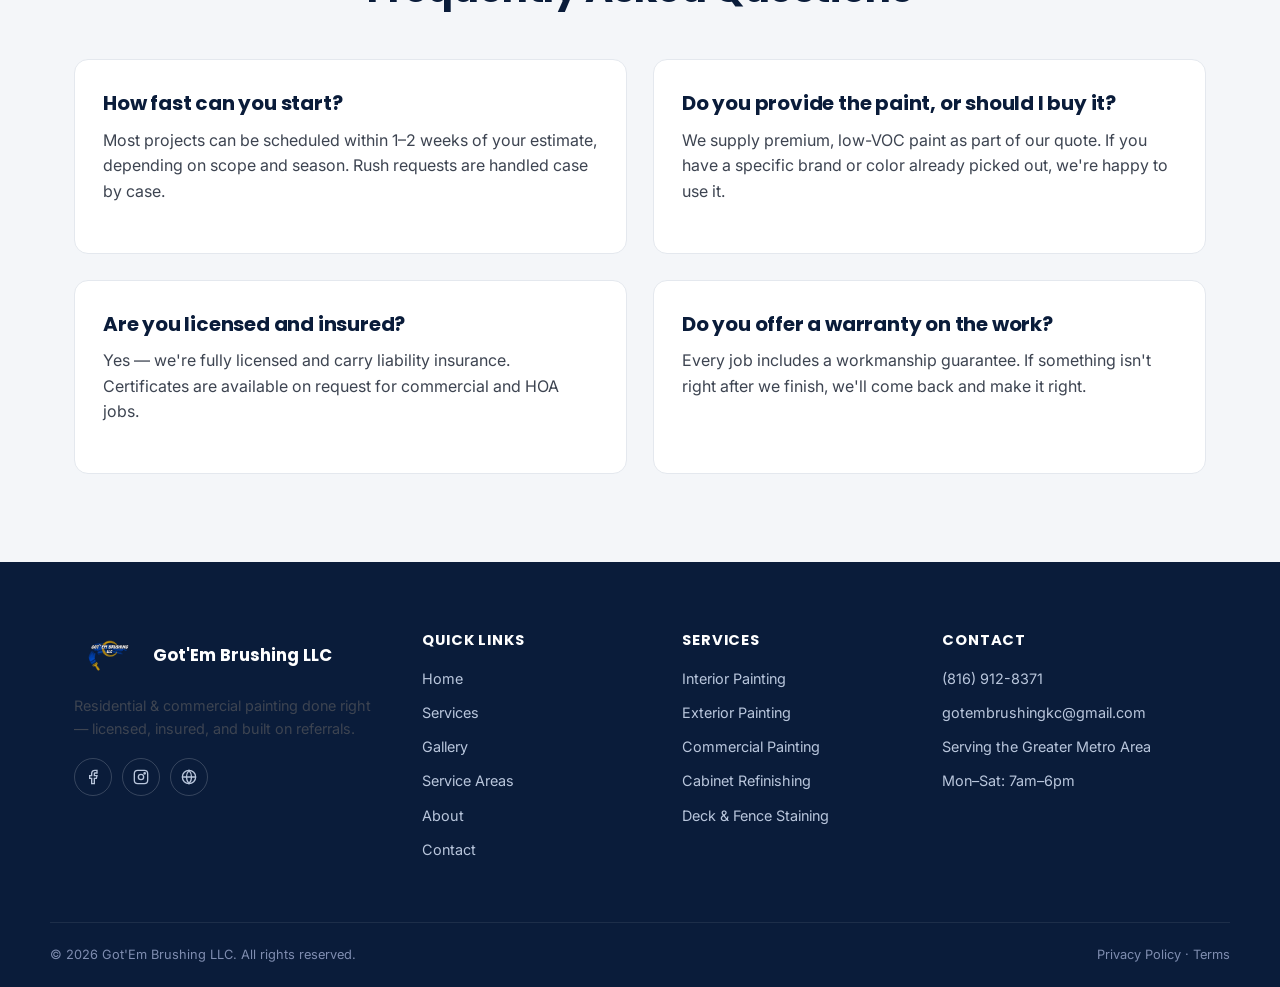
==== commit 88c03510: "Add files via upload" ====
--- a/gotem-brushing-site 6/contact.html
+++ b/gotem-brushing-site 6/contact.html
@@ -35,6 +35,7 @@
       <a href="index.html">Home</a>
       <a href="services.html">Services</a>
       <a href="gallery.html">Gallery</a>
+      <a href="service-areas.html">Service Areas</a>
       <a href="about.html">About</a>
       <a href="contact.html" class="active">Contact</a>
     </nav>
@@ -53,7 +54,7 @@
   <div class="container">
     <div class="breadcrumbs"><a href="index.html">Home</a> / Contact</div>
     <h1>Get a Free Estimate</h1>
-    <p style="color:#c7d2e5;max-width:560px;margin:0 auto;">Tell us about your project and we'll get back to you within 24 hours.</p>
+    <p style="color:#c7d2e5;max-width:560px;margin:0 auto;">Pick a time that works for you and lock in your free, no-obligation estimate.</p>
   </div>
 </section>
 
@@ -62,23 +63,7 @@
 
     <div class="reveal">
       <div class="form-card">
-        <iframe
-          src="https://api.leadconnectorhq.com/widget/form/M7LL7PgBHNmSym94ABfQ"
-          style="width:100%;height:1045px;border:none;border-radius:8px"
-          id="inline-M7LL7PgBHNmSym94ABfQ"
-          data-layout="{'id':'INLINE'}"
-          data-trigger-type="alwaysShow"
-          data-trigger-value=""
-          data-activation-type="alwaysActivated"
-          data-activation-value=""
-          data-deactivation-type="neverDeactivate"
-          data-deactivation-value=""
-          data-form-name="Estimate Form (Calendar Form)"
-          data-height="1045"
-          data-layout-iframe-id="inline-M7LL7PgBHNmSym94ABfQ"
-          data-form-id="M7LL7PgBHNmSym94ABfQ"
-          title="Estimate Form (Calendar Form)"
-        ></iframe>
+        <iframe src="https://api.leadconnectorhq.com/widget/booking/5ItWPqZnOYiWId1O73q8" allow="payment" style="width: 100%;height:820px;border:none;overflow: hidden;border-radius:8px;" scrolling="no" id="5ItWPqZnOYiWId1O73q8_1785346264554"></iframe>
       </div>
     </div>
 
@@ -116,19 +101,6 @@
       </div>
     </div>
 
-  </div>
-</section>
-
-<section class="section">
-  <div class="container">
-    <div class="section-head reveal">
-      <div class="eyebrow">Schedule Directly</div>
-      <h2>Pick a Time That Works for You</h2>
-      <p>Prefer to book your free estimate on the spot? Choose an available slot below.</p>
-    </div>
-    <div class="reveal" style="max-width:760px;margin:0 auto;">
-      <iframe src="https://api.leadconnectorhq.com/widget/booking/5ItWPqZnOYiWId1O73q8" allow="payment" style="width: 100%;height:820px;border:none;overflow: hidden;border-radius:8px;" scrolling="no" id="5ItWPqZnOYiWId1O73q8_1785346264554"></iframe>
-    </div>
   </div>
 </section>
 
@@ -179,6 +151,7 @@
         <li><a href="index.html">Home</a></li>
         <li><a href="services.html">Services</a></li>
         <li><a href="gallery.html">Gallery</a></li>
+        <li><a href="service-areas.html">Service Areas</a></li>
         <li><a href="about.html">About</a></li>
         <li><a href="contact.html">Contact</a></li>
       </ul>
